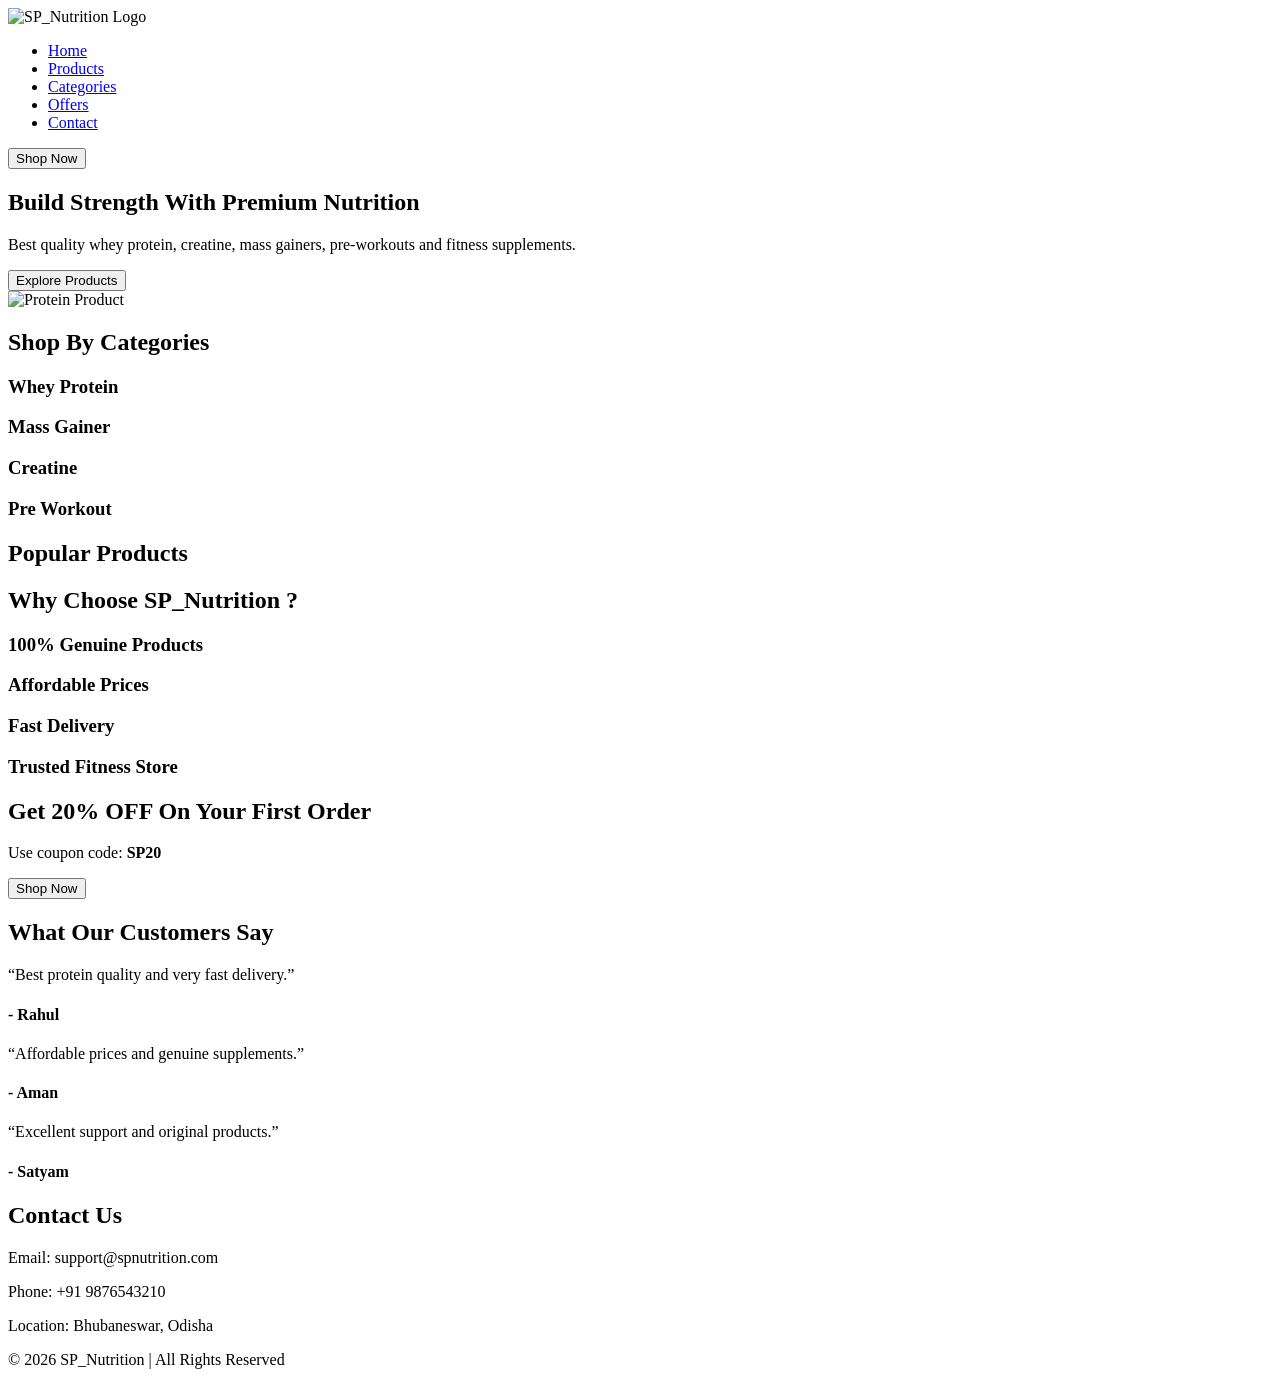
==== index.html @ 4fb4356b "Add initial HTML structure for SP_Nutrition website" ====
<!DOCTYPE html>
<html lang="en">

<head>

    <meta charset="UTF-8">

    <meta name="viewport" content="width=device-width, initial-scale=1.0">

    <!-- Website Title -->
    <title>SP_Nutrition</title>

    <!-- CSS File -->
    <link rel="stylesheet" href="style.css">

    <!-- Google Fonts -->
    <link rel="preconnect" href="https://fonts.googleapis.com">

    <link rel="preconnect" href="https://fonts.gstatic.com" crossorigin>

    <link href="https://fonts.googleapis.com/css2?family=Poppins:wght@300;400;500;600;700&display=swap" rel="stylesheet">

</head>


<body>


    <!-- ================= HEADER / NAVBAR ================= -->

    <header>

        <nav class="navbar">

            <!-- Logo -->
            <div class="logo">

                <img src="assets/logo.jpg" alt="SP_Nutrition Logo">

            </div>


            <!-- Navigation Menu -->
            <ul class="nav-links">

                <li><a href="#home">Home</a></li>

                <li><a href="#products">Products</a></li>

                <li><a href="#categories">Categories</a></li>

                <li><a href="#offers">Offers</a></li>

                <li><a href="#contact">Contact</a></li>

            </ul>


            <!-- Shop Button -->
            <button class="shop-btn">

                Shop Now

            </button>

        </nav>

    </header>



    <!-- ================= HERO SECTION ================= -->

    <section id="home" class="hero">

        <div class="hero-content">

            <h1>
                Build Strength With Premium Nutrition
            </h1>

            <p>
                Best quality whey protein, creatine, mass gainers,
                pre-workouts and fitness supplements.
            </p>

            <button class="hero-btn">
                Explore Products
            </button>

        </div>


        <!-- Hero Image -->
        <div class="hero-image">

            <img src="assets/hero.jpg" alt="Protein Product">

        </div>

    </section>



    <!-- ================= FEATURED CATEGORIES ================= -->

    <section id="categories" class="categories">

        <h2>Shop By Categories</h2>

        <div class="category-container">

            <div class="category-card">
                <h3>Whey Protein</h3>
            </div>

            <div class="category-card">
                <h3>Mass Gainer</h3>
            </div>

            <div class="category-card">
                <h3>Creatine</h3>
            </div>

            <div class="category-card">
                <h3>Pre Workout</h3>
            </div>

        </div>

    </section>


<!-- ================= POPULAR PRODUCTS ================= -->

<section id="products" class="products">

    <h2>Popular Products</h2>

    <!-- Dynamic Product Container -->
    <div class="product-container" id="product-container">

    </div>

</section>

    


    <!-- ================= WHY CHOOSE US ================= -->

    <section class="features">

        <h2>Why Choose SP_Nutrition ?</h2>

        <div class="feature-container">

            <div class="feature-box">
                <h3>100% Genuine Products</h3>
            </div>

            <div class="feature-box">
                <h3>Affordable Prices</h3>
            </div>

            <div class="feature-box">
                <h3>Fast Delivery</h3>
            </div>

            <div class="feature-box">
                <h3>Trusted Fitness Store</h3>
            </div>

        </div>

    </section>



    <!-- ================= OFFER SECTION ================= -->

    <section id="offers" class="offer">

        <div class="offer-content">

            <h2>
                Get 20% OFF On Your First Order
            </h2>

            <p>
                Use coupon code:
                <strong>SP20</strong>
            </p>

            <button>
                Shop Now
            </button>

        </div>

    </section>



    <!-- ================= TESTIMONIALS ================= -->

    <section class="testimonials">

        <h2>What Our Customers Say</h2>

        <div class="testimonial-container">

            <div class="testimonial-card">

                <p>
                    “Best protein quality and very fast delivery.”
                </p>

                <h4>- Rahul</h4>

            </div>



            <div class="testimonial-card">

                <p>
                    “Affordable prices and genuine supplements.”
                </p>

                <h4>- Aman</h4>

            </div>



            <div class="testimonial-card">

                <p>
                    “Excellent support and original products.”
                </p>

                <h4>- Satyam</h4>

            </div>

        </div>

    </section>



    <!-- ================= CONTACT SECTION ================= -->

    <section id="contact" class="contact">

        <h2>Contact Us</h2>

        <p>Email: support@spnutrition.com</p>

        <p>Phone: +91 9876543210</p>

        <p>Location: Bhubaneswar, Odisha</p>

    </section>



    <!-- ================= FOOTER ================= -->

    <footer>

        <p>
            © 2026 SP_Nutrition | All Rights Reserved
        </p>

    </footer>



    <!-- ================= JAVASCRIPT FILE ================= -->

    <script src="script.js"></script>

</body>

</html>
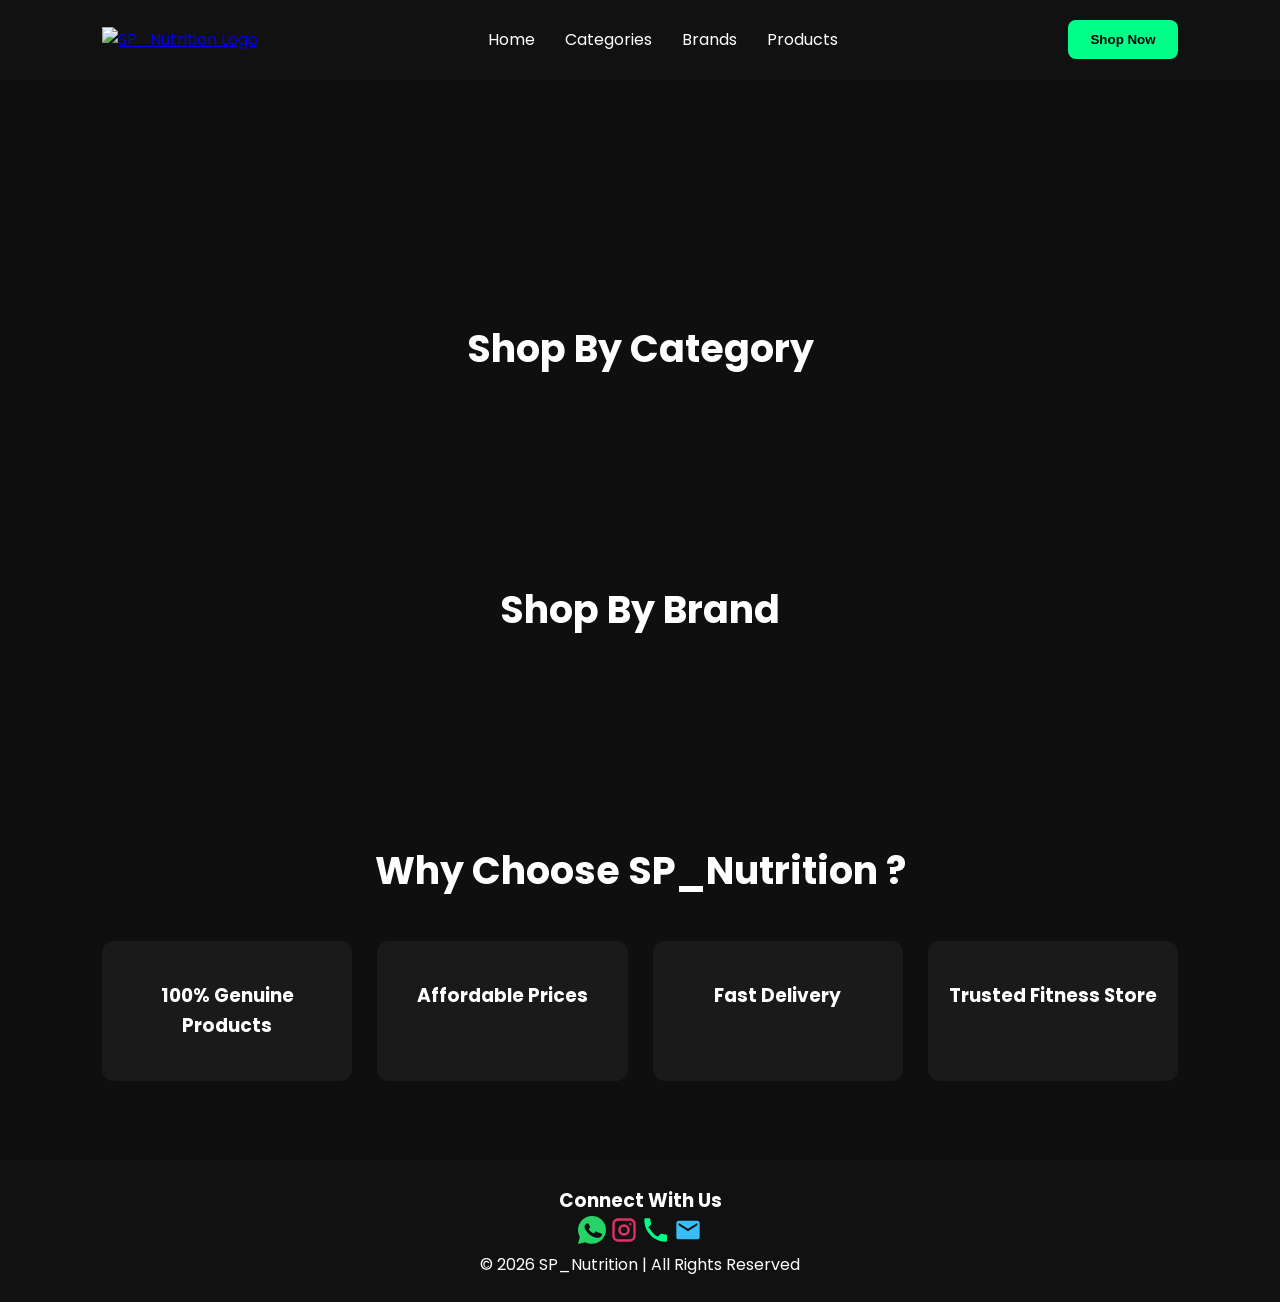
==== commit 8d0156d1: "Refactor HTML structure and improve readability" ====
--- a/index.html
+++ b/index.html
@@ -5,63 +5,100 @@
 
     <meta charset="UTF-8">
 
-    <meta name="viewport" content="width=device-width, initial-scale=1.0">
-
-    <!-- Website Title -->
-    <title>SP_Nutrition</title>
-
-    <!-- CSS File -->
+    <meta 
+        name="viewport" 
+        content="width=device-width, initial-scale=1.0"
+    >
+
+    <title>
+
+        SP_Nutrition
+
+    </title>
+
+    <!-- CSS -->
+
     <link rel="stylesheet" href="style.css">
 
-    <!-- Google Fonts -->
+    <!-- FAVICON -->
+
+    <link rel="icon" href="assets/logo.jpg">
+
+    <!-- GOOGLE FONT -->
+
     <link rel="preconnect" href="https://fonts.googleapis.com">
 
-    <link rel="preconnect" href="https://fonts.gstatic.com" crossorigin>
-
-    <link href="https://fonts.googleapis.com/css2?family=Poppins:wght@300;400;500;600;700&display=swap" rel="stylesheet">
+    <link 
+        rel="preconnect" 
+        href="https://fonts.gstatic.com" 
+        crossorigin
+    >
+
+    <link 
+        href="https://fonts.googleapis.com/css2?family=Poppins:wght@300;400;500;600;700&display=swap" 
+        rel="stylesheet"
+    >
 
 </head>
 
 
+
 <body>
 
 
-    <!-- ================= HEADER / NAVBAR ================= -->
+
+    <!-- ================= NAVBAR ================= -->
 
     <header>
 
         <nav class="navbar">
 
-            <!-- Logo -->
             <div class="logo">
 
-                <img src="assets/logo.jpg" alt="SP_Nutrition Logo">
-
-            </div>
-
-
-            <!-- Navigation Menu -->
+                <a href="index.html">
+
+                    <img 
+                        src="assets/logo.jpg" 
+                        alt="SP_Nutrition Logo"
+                    >
+
+                </a>
+
+            </div>
+
+
+
             <ul class="nav-links">
 
-                <li><a href="#home">Home</a></li>
-
-                <li><a href="#products">Products</a></li>
-
-                <li><a href="#categories">Categories</a></li>
-
-                <li><a href="#offers">Offers</a></li>
-
-                <li><a href="#contact">Contact</a></li>
+                <li>
+                    <a href="#home">Home</a>
+                </li>
+
+                <li>
+                    <a href="#categories">Categories</a>
+                </li>
+
+                <li>
+                    <a href="#brands">Brands</a>
+                </li>
+
+                <li>
+                    <a href="products.html">Products</a>
+                </li>
 
             </ul>
 
 
-            <!-- Shop Button -->
-            <button class="shop-btn">
-
-                Shop Now
-
-            </button>
+
+            <a href="products.html">
+
+                <button class="shop-btn">
+
+                    Shop Now
+
+                </button>
+
+            </a>
 
         </nav>
 
@@ -69,32 +106,19 @@
 
 
 
-    <!-- ================= HERO SECTION ================= -->
-
-    <section id="home" class="hero">
-
-        <div class="hero-content">
-
-            <h1>
-                Build Strength With Premium Nutrition
-            </h1>
-
-            <p>
-                Best quality whey protein, creatine, mass gainers,
-                pre-workouts and fitness supplements.
-            </p>
-
-            <button class="hero-btn">
-                Explore Products
-            </button>
-
-        </div>
-
-
-        <!-- Hero Image -->
-        <div class="hero-image">
-
-            <img src="assets/hero.jpg" alt="Protein Product">
+
+
+    <!-- ================= HERO SLIDER ================= -->
+
+    <section 
+        id="home" 
+        class="hero-slider"
+    >
+
+        <div 
+            class="slides"
+            id="slides-container"
+        >
 
         </div>
 
@@ -102,73 +126,116 @@
 
 
 
-    <!-- ================= FEATURED CATEGORIES ================= -->
-
-    <section id="categories" class="categories">
-
-        <h2>Shop By Categories</h2>
-
-        <div class="category-container">
-
-            <div class="category-card">
-                <h3>Whey Protein</h3>
-            </div>
-
-            <div class="category-card">
-                <h3>Mass Gainer</h3>
-            </div>
-
-            <div class="category-card">
-                <h3>Creatine</h3>
-            </div>
-
-            <div class="category-card">
-                <h3>Pre Workout</h3>
-            </div>
+
+
+    <!-- ================= CATEGORY ================= -->
+
+    <section 
+        id="categories" 
+        class="categories"
+    >
+
+        <h2>
+
+            Shop By Category
+
+        </h2>
+
+        <div 
+            class="category-container"
+            id="category-container"
+        >
 
         </div>
 
     </section>
 
 
-<!-- ================= POPULAR PRODUCTS ================= -->
-
-<section id="products" class="products">
-
-    <h2>Popular Products</h2>
-
-    <!-- Dynamic Product Container -->
-    <div class="product-container" id="product-container">
-
-    </div>
-
-</section>
-
-    
-
-
-    <!-- ================= WHY CHOOSE US ================= -->
+
+
+
+    <!-- ================= BRANDS ================= -->
+
+    <section 
+        id="brands" 
+        class="brands"
+    >
+
+        <h2>
+
+            Shop By Brand
+
+        </h2>
+
+        <div 
+            class="category-container"
+            id="brand-container"
+        >
+
+        </div>
+
+    </section>
+
+
+
+
+
+    <!-- ================= FEATURES ================= -->
 
     <section class="features">
 
-        <h2>Why Choose SP_Nutrition ?</h2>
+        <h2>
+
+            Why Choose SP_Nutrition ?
+
+        </h2>
 
         <div class="feature-container">
 
             <div class="feature-box">
-                <h3>100% Genuine Products</h3>
-            </div>
+
+                <h3>
+
+                    100% Genuine Products
+
+                </h3>
+
+            </div>
+
+
 
             <div class="feature-box">
-                <h3>Affordable Prices</h3>
-            </div>
+
+                <h3>
+
+                    Affordable Prices
+
+                </h3>
+
+            </div>
+
+
 
             <div class="feature-box">
-                <h3>Fast Delivery</h3>
-            </div>
+
+                <h3>
+
+                    Fast Delivery
+
+                </h3>
+
+            </div>
+
+
 
             <div class="feature-box">
-                <h3>Trusted Fitness Store</h3>
+
+                <h3>
+
+                    Trusted Fitness Store
+
+                </h3>
+
             </div>
 
         </div>
@@ -177,108 +244,128 @@
 
 
 
-    <!-- ================= OFFER SECTION ================= -->
-
-    <section id="offers" class="offer">
-
-        <div class="offer-content">
-
-            <h2>
-                Get 20% OFF On Your First Order
-            </h2>
-
-            <p>
-                Use coupon code:
-                <strong>SP20</strong>
-            </p>
-
-            <button>
-                Shop Now
-            </button>
-
-        </div>
-
-    </section>
-
-
-
-    <!-- ================= TESTIMONIALS ================= -->
-
-    <section class="testimonials">
-
-        <h2>What Our Customers Say</h2>
-
-        <div class="testimonial-container">
-
-            <div class="testimonial-card">
-
-                <p>
-                    “Best protein quality and very fast delivery.”
-                </p>
-
-                <h4>- Rahul</h4>
-
-            </div>
-
-
-
-            <div class="testimonial-card">
-
-                <p>
-                    “Affordable prices and genuine supplements.”
-                </p>
-
-                <h4>- Aman</h4>
-
-            </div>
-
-
-
-            <div class="testimonial-card">
-
-                <p>
-                    “Excellent support and original products.”
-                </p>
-
-                <h4>- Satyam</h4>
-
-            </div>
-
-        </div>
-
-    </section>
-
-
-
-    <!-- ================= CONTACT SECTION ================= -->
-
-    <section id="contact" class="contact">
-
-        <h2>Contact Us</h2>
-
-        <p>Email: support@spnutrition.com</p>
-
-        <p>Phone: +91 9876543210</p>
-
-        <p>Location: Bhubaneswar, Odisha</p>
-
-    </section>
-
 
 
     <!-- ================= FOOTER ================= -->
 
-    <footer>
+    <footer class="footer">
+
+        <h3>
+
+            Connect With Us
+
+        </h3>
+
+
+
+        <div class="social-icons">
+
+
+
+            <!-- WHATSAPP -->
+
+            <a 
+                id="whatsapp-link"
+                target="_blank"
+                rel="noopener"
+                aria-label="WhatsApp"
+            >
+
+                <svg viewBox="0 0 24 24" width="28" height="28">
+
+                    <path 
+                        fill="#25D366"
+                        fill-rule="evenodd"
+
+                        d="M12 0C5.4 0 0 5.4 0 12c0 2.1.6 4.1 1.6 5.9L0 24l6.3-1.6c1.7.9 3.6 1.4 5.7 1.4 6.6 0 12-5.4 12-12S18.6 0 12 0zm5.5 14.2c-.3-.2-1.7-.8-2-1-.3-.1-.5-.2-.7.2-.2.3-.8 1-1 1.2-.2.2-.3.2-.6.1-1.7-.8-2.8-1.4-3.9-3.2-.3-.5.3-.5.9-1.7.1-.2 0-.4 0-.6s-.7-1.7-1-2.3c-.3-.6-.6-.5-.8-.5h-.7c-.2 0-.6.1-.9.4-.3.3-1.2 1.1-1.2 2.6s1.3 3 1.5 3.2c.2.3 2.6 4 6.4 5.4.9.3 1.6.5 2.1.6.9.1 1.7.1 2.3.1.7-.1 2.1-.9 2.4-1.7.3-.8.3-1.5.2-1.7-.1-.2-.3-.3-.6-.4z"
+                    />
+
+                </svg>
+
+            </a>
+
+
+
+            <!-- INSTAGRAM -->
+
+            <a 
+                id="instagram-link"
+                target="_blank"
+                rel="noopener"
+                aria-label="Instagram"
+            >
+
+                <svg viewBox="0 0 24 24" width="28" height="28">
+
+                    <path 
+                        fill="#E1306C"
+
+                        d="M7 2C4.2 2 2 4.2 2 7v10c0 2.8 2.2 5 5 5h10c2.8 0 5-2.2 5-5V7c0-2.8-2.2-5-5-5H7zm10 2c1.7 0 3 1.3 3 3v10c0 1.7-1.3 3-3 3H7c-1.7 0-3-1.3-3-3V7c0-1.7 1.3-3 3-3h10zm-5 3a5 5 0 100 10 5 5 0 000-10zm0 2.2a2.8 2.8 0 110 5.6 2.8 2.8 0 010-5.6zM17.5 6a1 1 0 100 2 1 1 0 000-2z"
+                    />
+
+                </svg>
+
+            </a>
+
+
+
+            <!-- CALL -->
+
+            <a 
+                id="phone-link"
+                aria-label="Call"
+            >
+
+                <svg viewBox="0 0 24 24" width="28" height="28">
+
+                    <path 
+                        fill="#00ff88"
+
+                        d="M6.6 10.8c1.5 3 4 5.5 7 7l2.3-2.3c.3-.3.7-.4 1-.3 1.1.4 2.3.6 3.5.6.6 0 1 .4 1 1V21c0 .6-.4 1-1 1C10.3 22 2 13.7 2 3c0-.6.4-1 1-1h3.2c.6 0 1 .4 1 1 0 1.2.2 2.4.6 3.5.1.4 0 .8-.3 1.1l-2.3 2.2z"
+                    />
+
+                </svg>
+
+            </a>
+
+
+
+            <!-- EMAIL -->
+
+            <a 
+                id="email-link"
+                aria-label="Email"
+            >
+
+                <svg viewBox="0 0 24 24" width="28" height="28">
+
+                    <path 
+                        fill="#38bdf8"
+
+                        d="M20 4H4c-1.1 0-2 .9-2 2v12c0 1.1.9 2 2 2h16c1.1 0 2-.9 2-2V6c0-1.1-.9-2-2-2zm0 4-8 5-8-5V6l8 5 8-5v2z"
+                    />
+
+                </svg>
+
+            </a>
+
+        </div>
+
+
 
         <p>
+
             © 2026 SP_Nutrition | All Rights Reserved
+
         </p>
 
     </footer>
 
 
 
-    <!-- ================= JAVASCRIPT FILE ================= -->
+
+
+    <!-- JAVASCRIPT -->
 
     <script src="script.js"></script>
 
--- a/style.css
+++ b/style.css
@@ -0,0 +1,395 @@
+/* ================= GOOGLE FONT & GLOBAL SETTINGS ================= */
+html{
+    scroll-behavior: smooth;
+}
+*{
+    margin: 0;
+    padding: 0;
+    box-sizing: border-box;
+}
+
+body{
+    font-family: 'Poppins', sans-serif;
+    background-color: #0f0f0f;
+    color: white;
+    line-height: 1.6;
+}
+
+
+/* ================= NAVBAR ================= */
+
+.navbar{
+    display: flex;
+    justify-content: space-between;
+    align-items: center;
+
+    padding: 20px 8%;
+
+    background-color: #111111;
+
+    position: sticky;
+    top: 0;
+
+    z-index: 1000;
+}
+
+
+.logo img{
+    width: 90px;
+    height: auto;
+    cursor: pointer;
+}
+
+.nav-links{
+    display: flex;
+    list-style: none;
+    gap: 30px;
+}
+
+.nav-links a{
+    text-decoration: none;
+    color: white;
+    font-size: 16px;
+    transition: 0.3s;
+}
+
+.nav-links a:hover{
+    color: #00ff88;
+}
+
+.shop-btn{
+    padding: 12px 22px;
+
+    border: none;
+    border-radius: 8px;
+
+    background-color: #00ff88;
+    color: black;
+
+    font-weight: 600;
+    cursor: pointer;
+
+    transition: 0.3s;
+}
+
+.shop-btn:hover{
+    transform: scale(1.05);
+}
+
+
+/* ================= HERO SECTION ================= */
+
+.hero{
+    display: flex;
+    justify-content: space-between;
+    align-items: center;
+
+    padding: 80px 8%;
+
+    min-height: 90vh;
+}
+
+.hero-content{
+    flex: 1;
+}
+
+.hero-content h1{
+    font-size: 60px;
+    line-height: 1.2;
+
+    margin-bottom: 20px;
+}
+
+.hero-content p{
+    font-size: 18px;
+    color: #bbbbbb;
+
+    margin-bottom: 30px;
+
+    max-width: 600px;
+}
+
+.hero-btn{
+    padding: 14px 28px;
+
+    border: none;
+    border-radius: 10px;
+
+    background-color: #00ff88;
+    color: black;
+
+    font-size: 16px;
+    font-weight: 600;
+
+    cursor: pointer;
+
+    transition: 0.3s;
+}
+
+.hero-btn:hover{
+    transform: scale(1.05);
+}
+
+.hero-image{
+    flex: 1;
+    display: flex;
+    justify-content: center;
+}
+
+.hero-image img{
+    width: 450px;
+    max-width: 100%;
+}
+
+
+/* ================= SECTION COMMON STYLING ================= */
+
+section{
+    padding: 80px 8%;
+}
+
+section h2{
+    font-size: 38px;
+    margin-bottom: 40px;
+
+    text-align: center;
+}
+
+
+/* ================= CATEGORY SECTION ================= */
+
+.category-container{
+    display: grid;
+
+    grid-template-columns: repeat(auto-fit, minmax(220px, 1fr));
+
+    gap: 25px;
+}
+
+.category-card{
+    background-color: #1a1a1a;
+
+    padding: 40px 20px;
+
+    border-radius: 12px;
+
+    text-align: center;
+
+    transition: 0.3s;
+}
+
+.category-card:hover{
+    transform: translateY(-8px);
+
+    background-color: #222222;
+}
+
+
+/* ================= PRODUCTS SECTION ================= */
+
+.product-container{
+    display: grid;
+
+    grid-template-columns: repeat(auto-fit, minmax(280px, 1fr));
+
+    gap: 30px;
+}
+
+.product-card{
+    background-color: #1a1a1a;
+
+    border-radius: 12px;
+
+    overflow: hidden;
+
+    padding: 20px;
+
+    transition: 0.3s;
+}
+
+.product-card:hover{
+    transform: translateY(-10px);
+}
+
+.product-card img{
+    width: 100%;
+    height: 250px;
+
+    object-fit: cover;
+
+    border-radius: 10px;
+}
+
+.product-card h3{
+    margin-top: 20px;
+    margin-bottom: 10px;
+}
+
+.product-card p{
+    color: #bbbbbb;
+    margin-bottom: 15px;
+}
+
+.product-card span{
+    display: block;
+
+    font-size: 22px;
+    font-weight: 700;
+
+    color: #00ff88;
+
+    margin-bottom: 15px;
+}
+
+.product-card button{
+    width: 100%;
+
+    padding: 12px;
+
+    border: none;
+    border-radius: 8px;
+
+    background-color: #00ff88;
+
+    color: black;
+
+    font-weight: 600;
+
+    cursor: pointer;
+}
+
+
+/* ================= FEATURES SECTION ================= */
+
+.feature-container{
+    display: grid;
+
+    grid-template-columns: repeat(auto-fit, minmax(220px, 1fr));
+
+    gap: 25px;
+}
+
+.feature-box{
+    background-color: #1a1a1a;
+
+    padding: 40px 20px;
+
+    border-radius: 12px;
+
+    text-align: center;
+}
+
+
+/* ================= OFFER SECTION ================= */
+
+.offer{
+    background: linear-gradient(to right, #00ff88, #00cc6a);
+
+    color: black;
+
+    text-align: center;
+
+    border-radius: 20px;
+
+    margin: 80px 8%;
+}
+
+.offer-content h2{
+    margin-bottom: 20px;
+}
+
+.offer-content p{
+    font-size: 20px;
+
+    margin-bottom: 25px;
+}
+
+.offer-content button{
+    padding: 14px 28px;
+
+    border: none;
+    border-radius: 10px;
+
+    background-color: black;
+    color: white;
+
+    cursor: pointer;
+}
+
+
+/* ================= TESTIMONIALS ================= */
+
+.testimonial-container{
+    display: grid;
+
+    grid-template-columns: repeat(auto-fit, minmax(250px, 1fr));
+
+    gap: 25px;
+}
+
+.testimonial-card{
+    background-color: #1a1a1a;
+
+    padding: 30px;
+
+    border-radius: 12px;
+}
+
+.testimonial-card p{
+    color: #cccccc;
+
+    margin-bottom: 20px;
+}
+
+
+/* ================= CONTACT SECTION ================= */
+
+.contact{
+    text-align: center;
+}
+
+.contact p{
+    margin-bottom: 12px;
+
+    color: #cccccc;
+}
+
+
+/* ================= FOOTER ================= */
+
+footer{
+    background-color: #111111;
+
+    text-align: center;
+
+    padding: 25px;
+}
+
+
+/* ================= RESPONSIVE DESIGN ================= */
+
+@media(max-width: 900px){
+
+    .navbar{
+        flex-direction: column;
+        gap: 20px;
+    }
+
+    .hero{
+        flex-direction: column;
+
+        text-align: center;
+
+        gap: 50px;
+    }
+
+    .hero-content h1{
+        font-size: 42px;
+    }
+
+    .nav-links{
+        flex-wrap: wrap;
+        justify-content: center;
+    }
+
+}
